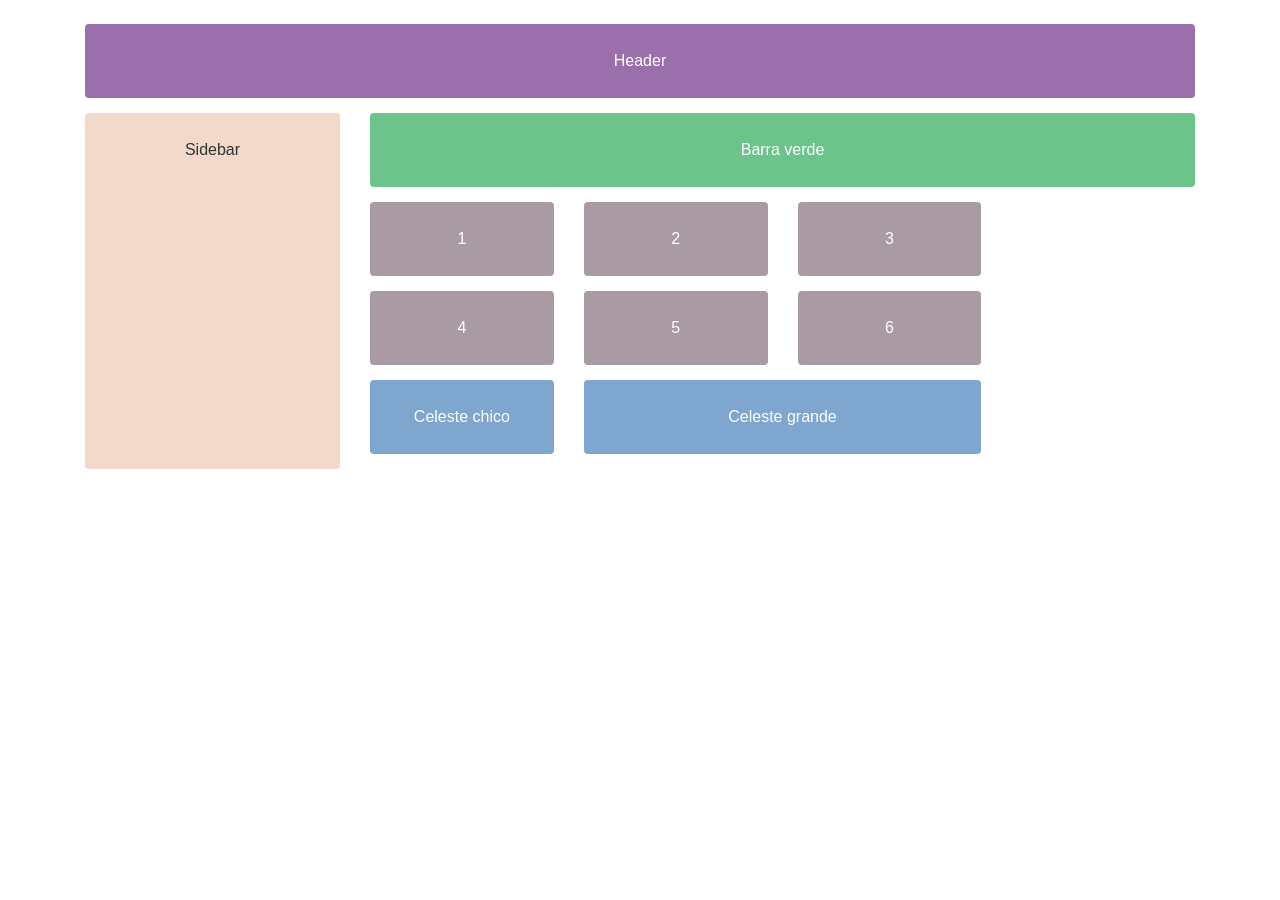
==== Practica 9. Bootstrap/ejercitacion_2/estructura.html @ 72ab6c5a "Hecha ejercitacion 2 de BS" ====
<!doctype html>
<html lang="es">
<head>
  <title>Práctica Bootstrap - Ejercitación 2 (estructura de sitio)</title>
  <meta charset="utf-8">
  <meta name="viewport" content="width=device-width, initial-scale=1, shrink-to-fit=no">
  <link rel="stylesheet"
    href="https://cdn.jsdelivr.net/npm/bootstrap@4.6.2/dist/css/bootstrap.min.css">
  <style>
    .bloque { padding: 25px; margin-bottom: 15px; color: #fff; text-align: center; border-radius: 4px; }
    .sidebar { min-height: 100%; }
  </style>
</head>
<body>

  <div class="container mt-4">

    <!-- Barra superior -->
    <div class="row">
      <div class="col-sm-12">
        <div class="bloque" style="background-color:#9b6fac">Header</div>
      </div>
    </div>

    <div class="row">

      <!-- Sidebar: tamaño 3 -->
      <div class="col-sm-3">
        <div class="bloque sidebar" style="background-color:#f2d9c9; color:#333;">
          Sidebar
        </div>
      </div>

      <!-- Contenido principal: tamaño 9 -->
      <div class="col-sm-9">

        <!-- Barra verde -->
        <div class="row">
          <div class="col-sm-12">
            <div class="bloque" style="background-color:#6cc48b">Barra verde</div>
          </div>
        </div>

        <!-- 6 rectángulos, tamaño 3 cada uno (2 filas de 3) -->
        <div class="row">
          <div class="col-sm-3"><div class="bloque" style="background-color:#a99aa3">1</div></div>
          <div class="col-sm-3"><div class="bloque" style="background-color:#a99aa3">2</div></div>
          <div class="col-sm-3"><div class="bloque" style="background-color:#a99aa3">3</div></div>
        </div>
        <div class="row">
          <div class="col-sm-3"><div class="bloque" style="background-color:#a99aa3">4</div></div>
          <div class="col-sm-3"><div class="bloque" style="background-color:#a99aa3">5</div></div>
          <div class="col-sm-3"><div class="bloque" style="background-color:#a99aa3">6</div></div>
        </div>

        <!-- 2 rectángulos celestes: chico (3) y grande (6) -->
        <div class="row">
          <div class="col-sm-3"><div class="bloque" style="background-color:#7ea6cf">Celeste chico</div></div>
          <div class="col-sm-6"><div class="bloque" style="background-color:#7ea6cf">Celeste grande</div></div>
        </div>

      </div>
    </div>

  </div>

</body>
</html>
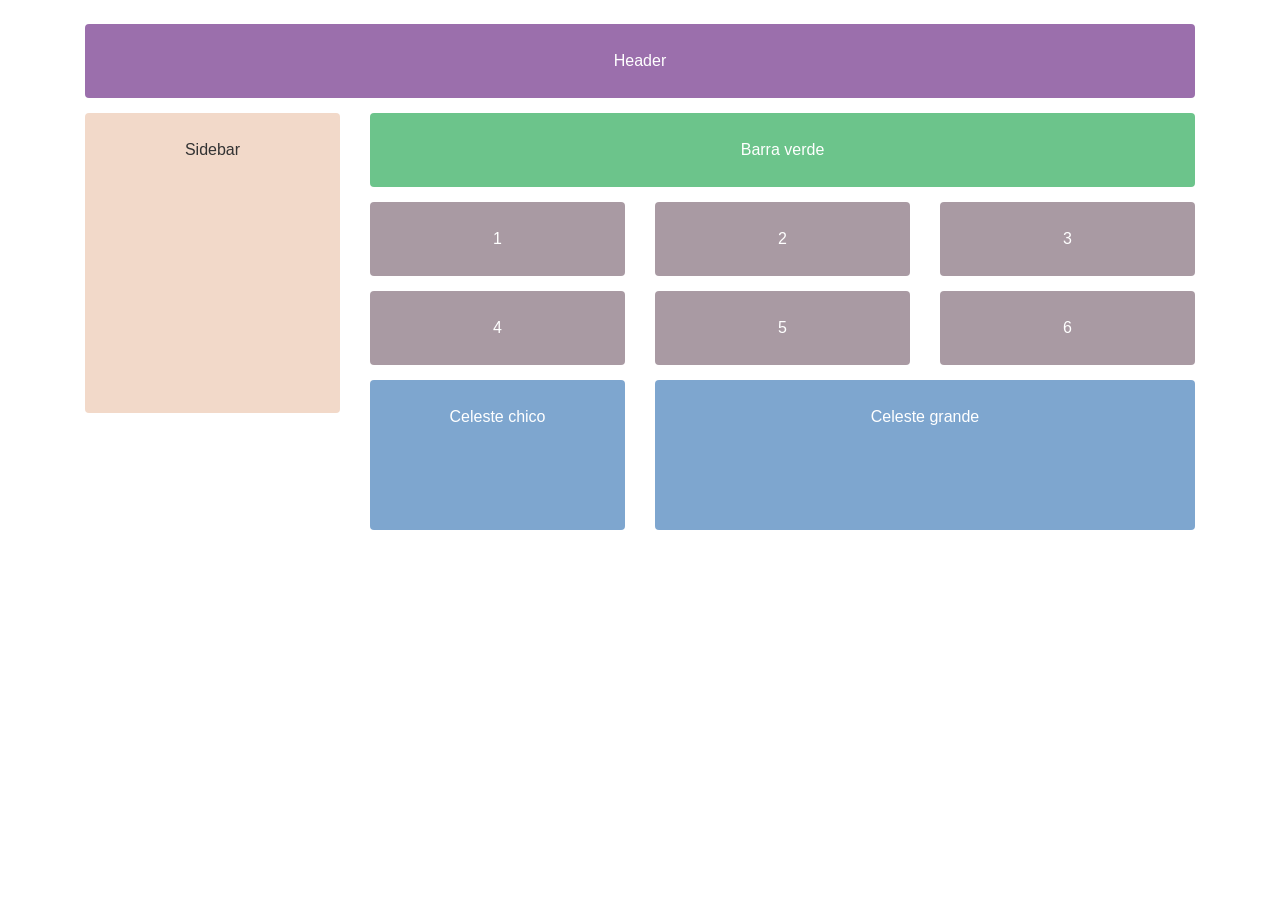
==== commit fbba341e: "Hecha la ejercitacion 3: BS" ====
--- a/Practica 9. Bootstrap/ejercitacion_2/estructura.html
+++ b/Practica 9. Bootstrap/ejercitacion_2/estructura.html
@@ -7,56 +7,64 @@
   <link rel="stylesheet"
     href="https://cdn.jsdelivr.net/npm/bootstrap@4.6.2/dist/css/bootstrap.min.css">
   <style>
-    .bloque { padding: 25px; margin-bottom: 15px; color: #fff; text-align: center; border-radius: 4px; }
-    .sidebar { min-height: 100%; }
+    .bloque {
+      padding: 25px;
+      margin-bottom: 15px;
+      color: #fff;
+      text-align: center;
+      border-radius: 4px;
+    }
+    .sidebar { min-height: 300px; }
   </style>
 </head>
 <body>
 
   <div class="container mt-4">
 
-    <!-- Barra superior -->
+    <!-- Barra superior violeta: siempre 100% -->
     <div class="row">
-      <div class="col-sm-12">
+      <div class="col-12">
         <div class="bloque" style="background-color:#9b6fac">Header</div>
       </div>
     </div>
 
     <div class="row">
 
-      <!-- Sidebar: tamaño 3 -->
-      <div class="col-sm-3">
+      <!-- Sidebar: tamaño 3 en md+, 100% en sm y menores -->
+      <div class="col-md-3">
         <div class="bloque sidebar" style="background-color:#f2d9c9; color:#333;">
           Sidebar
         </div>
       </div>
 
-      <!-- Contenido principal: tamaño 9 -->
-      <div class="col-sm-9">
+      <!-- Contenido principal: tamaño 9 en md+, 100% en sm y menores -->
+      <div class="col-md-9">
 
-        <!-- Barra verde -->
+        <!-- Barra verde: siempre 100% del contenedor -->
         <div class="row">
-          <div class="col-sm-12">
+          <div class="col-12">
             <div class="bloque" style="background-color:#6cc48b">Barra verde</div>
           </div>
         </div>
 
-        <!-- 6 rectángulos, tamaño 3 cada uno (2 filas de 3) -->
+        <!-- 6 rectángulos: 3 por fila en md+, 2 por fila en sm y menores -->
         <div class="row">
-          <div class="col-sm-3"><div class="bloque" style="background-color:#a99aa3">1</div></div>
-          <div class="col-sm-3"><div class="bloque" style="background-color:#a99aa3">2</div></div>
-          <div class="col-sm-3"><div class="bloque" style="background-color:#a99aa3">3</div></div>
-        </div>
-        <div class="row">
-          <div class="col-sm-3"><div class="bloque" style="background-color:#a99aa3">4</div></div>
-          <div class="col-sm-3"><div class="bloque" style="background-color:#a99aa3">5</div></div>
-          <div class="col-sm-3"><div class="bloque" style="background-color:#a99aa3">6</div></div>
+          <div class="col-md-4 col-6"><div class="bloque" style="background-color:#a99aa3">1</div></div>
+          <div class="col-md-4 col-6"><div class="bloque" style="background-color:#a99aa3">2</div></div>
+          <div class="col-md-4 col-6"><div class="bloque" style="background-color:#a99aa3">3</div></div>
+          <div class="col-md-4 col-6"><div class="bloque" style="background-color:#a99aa3">4</div></div>
+          <div class="col-md-4 col-6"><div class="bloque" style="background-color:#a99aa3">5</div></div>
+          <div class="col-md-4 col-6"><div class="bloque" style="background-color:#a99aa3">6</div></div>
         </div>
 
-        <!-- 2 rectángulos celestes: chico (3) y grande (6) -->
+        <!-- 2 rectángulos celestes: 3 y 6 en md+, mitad y mitad en sm y menores -->
         <div class="row">
-          <div class="col-sm-3"><div class="bloque" style="background-color:#7ea6cf">Celeste chico</div></div>
-          <div class="col-sm-6"><div class="bloque" style="background-color:#7ea6cf">Celeste grande</div></div>
+          <div class="col-md-4 col-6">
+            <div class="bloque" style="background-color:#7ea6cf; min-height:150px;">Celeste chico</div>
+          </div>
+          <div class="col-md-8 col-6">
+            <div class="bloque" style="background-color:#7ea6cf; min-height:150px;">Celeste grande</div>
+          </div>
         </div>
 
       </div>
